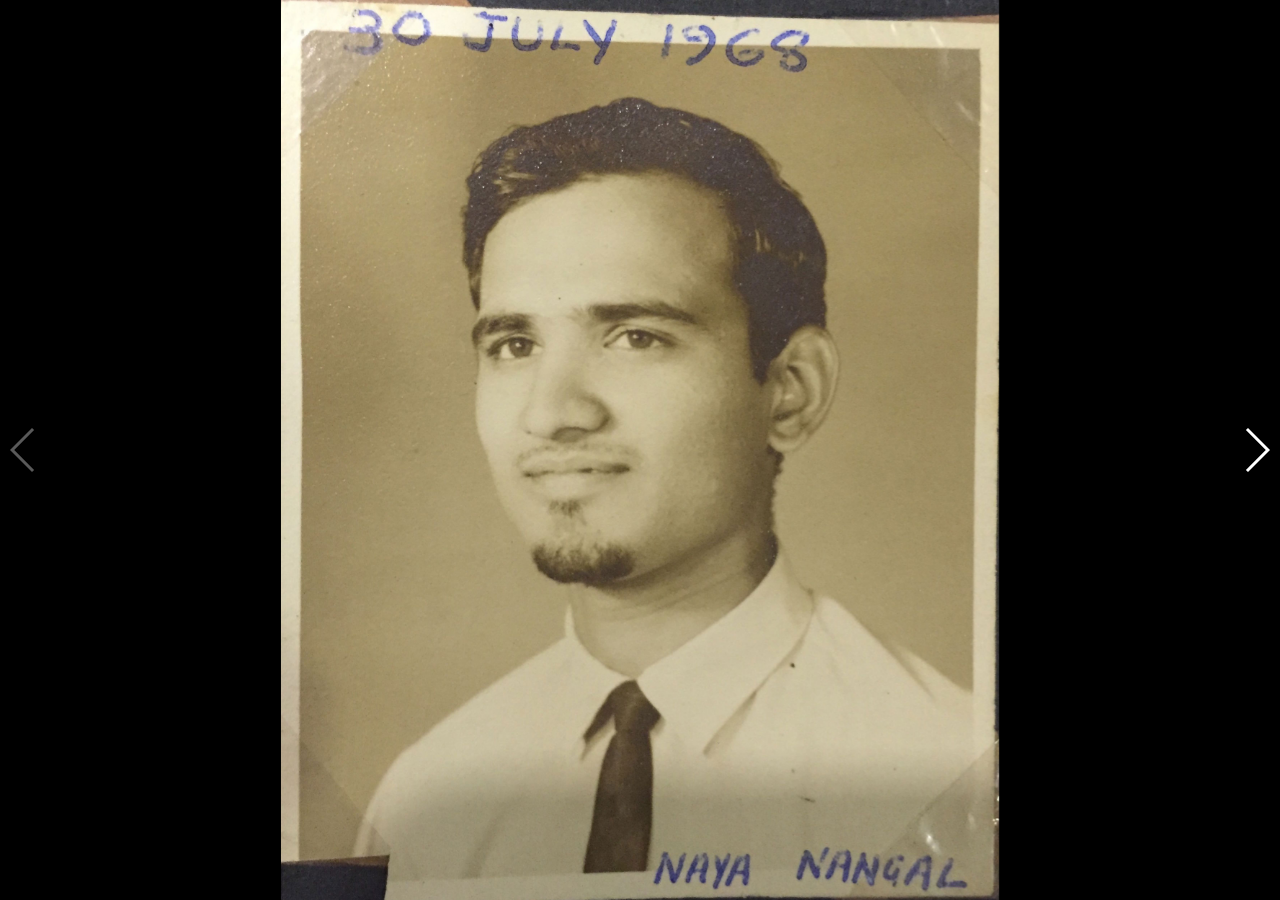
==== index.html @ 52dd652e "Switch to coverflow effect" ====
<!DOCTYPE html>
<html lang="en">
<head>
    <meta charset="utf-8">
    <title>The Kulkarni Family</title>
    <meta name="viewport" content="width=device-width, initial-scale=1, minimum-scale=1, maximum-scale=1">

    <!-- Link Swiper's CSS -->
    <link rel="stylesheet" href="swiper/css/swiper.min.css">

    <!-- Demo styles -->
    <style>
    html, body {
        position: relative;
        height: 100%;
    }
    body {
        background: #000;
        font-family: Helvetica Neue, Helvetica, Arial, sans-serif;
        font-size: 14px;
        color:#000;
        margin: 0;
        padding: 0;
        overflow: hidden;
    }
    .swiper-container {
        width: 100%;
        height: 100%;
    }
    .swiper-slide {
        text-align: center;
        font-size: 18px;
        background: #000;
        
    }
    .swiper-slide img {
      width: auto;
      height: auto;
      max-width: 100%;
      max-height: 100%;
      -ms-transform: translate(-50%, -50%);
      -webkit-transform: translate(-50%, -50%);
      -moz-transform: translate(-50%, -50%);
      transform: translate(-50%, -50%);
      position: absolute;
      left: 50%;
      top: 50%;
    }
    </style>
</head>
<body>
    <!-- Swiper -->
    <div class="swiper-container">
        <div class="swiper-wrapper">
            <div class="swiper-slide">
                <img data-src="photos/sudhir1.jpg" class="swiper-lazy">
                <div class="swiper-lazy-preloader swiper-lazy-preloader-white"></div>
            </div>
            <div class="swiper-slide">
                <img data-src="photos/sudhir2.jpg" class="swiper-lazy">
                <div class="swiper-lazy-preloader swiper-lazy-preloader-white"></div>
            </div>
            <div class="swiper-slide">
                <img data-src="photos/sudhir3.jpg" class="swiper-lazy">
                <div class="swiper-lazy-preloader swiper-lazy-preloader-white"></div>
            </div>
            <div class="swiper-slide">
                <img data-src="photos/IMG_2909.jpg" class="swiper-lazy">
                <div class="swiper-lazy-preloader swiper-lazy-preloader-white"></div>
            </div>
            <div class="swiper-slide">
                <img data-src="photos/IMG_3361.jpg" class="swiper-lazy">
                <div class="swiper-lazy-preloader swiper-lazy-preloader-white"></div>
            </div>
            <div class="swiper-slide">
                <img data-src="photos/IMG_3366.jpg" class="swiper-lazy">
                <div class="swiper-lazy-preloader swiper-lazy-preloader-white"></div>
            </div>
            <div class="swiper-slide">
                <img data-src="photos/IMG_2873.jpg" class="swiper-lazy">
                <div class="swiper-lazy-preloader swiper-lazy-preloader-white"></div>
            </div>
            <div class="swiper-slide">
                <img data-src="photos/IMG_2884.jpg" class="swiper-lazy">
                <div class="swiper-lazy-preloader swiper-lazy-preloader-white"></div>
            </div>
            <div class="swiper-slide">
                <img data-src="photos/IMG_2886.jpg" class="swiper-lazy">
                <div class="swiper-lazy-preloader swiper-lazy-preloader-white"></div>
            </div>
            <div class="swiper-slide">
                <img data-src="photos/IMG_2887.jpg" class="swiper-lazy">
                <div class="swiper-lazy-preloader swiper-lazy-preloader-white"></div>
            </div>
            <div class="swiper-slide">
                <img data-src="photos/IMG_2888.jpg" class="swiper-lazy">
                <div class="swiper-lazy-preloader swiper-lazy-preloader-white"></div>
            </div>
            <div class="swiper-slide">
                <img data-src="photos/IMG_2889.jpg" class="swiper-lazy">
                <div class="swiper-lazy-preloader swiper-lazy-preloader-white"></div>
            </div>
            <div class="swiper-slide">
                <img data-src="photos/IMG_2891.jpg" class="swiper-lazy">
                <div class="swiper-lazy-preloader swiper-lazy-preloader-white"></div>
            </div>
            <div class="swiper-slide">
                <img data-src="photos/IMG_2893.jpg" class="swiper-lazy">
                <div class="swiper-lazy-preloader swiper-lazy-preloader-white"></div>
            </div>
            <div class="swiper-slide">
                <img data-src="photos/IMG_2894.jpg" class="swiper-lazy">
                <div class="swiper-lazy-preloader swiper-lazy-preloader-white"></div>
            </div>
            <div class="swiper-slide">
                <img data-src="photos/IMG_2895.jpg" class="swiper-lazy">
                <div class="swiper-lazy-preloader swiper-lazy-preloader-white"></div>
            </div>
            <div class="swiper-slide">
                <img data-src="photos/IMG_2897.jpg" class="swiper-lazy">
                <div class="swiper-lazy-preloader swiper-lazy-preloader-white"></div>
            </div>
            <div class="swiper-slide">
                <img data-src="photos/IMG_2898.jpg" class="swiper-lazy">
                <div class="swiper-lazy-preloader swiper-lazy-preloader-white"></div>
            </div>
            <div class="swiper-slide">
                <img data-src="photos/IMG_2901.jpg" class="swiper-lazy">
                <div class="swiper-lazy-preloader swiper-lazy-preloader-white"></div>
            </div>
            <div class="swiper-slide">
                <img data-src="photos/IMG_2903.jpg" class="swiper-lazy">
                <div class="swiper-lazy-preloader swiper-lazy-preloader-white"></div>
            </div>
            <div class="swiper-slide">
                <img data-src="photos/IMG_2905.jpg" class="swiper-lazy">
                <div class="swiper-lazy-preloader swiper-lazy-preloader-white"></div>
            </div>
            <div class="swiper-slide">
                <img data-src="photos/IMG_2906.jpg" class="swiper-lazy">
                <div class="swiper-lazy-preloader swiper-lazy-preloader-white"></div>
            </div>
            <div class="swiper-slide">
                <img data-src="photos/IMG_2917.jpg" class="swiper-lazy">
                <div class="swiper-lazy-preloader swiper-lazy-preloader-white"></div>
            </div>
            <div class="swiper-slide">
                <img data-src="photos/IMG_2919.jpg" class="swiper-lazy">
                <div class="swiper-lazy-preloader swiper-lazy-preloader-white"></div>
            </div>
            <div class="swiper-slide">
                <img data-src="photos/IMG_2921.jpg" class="swiper-lazy">
                <div class="swiper-lazy-preloader swiper-lazy-preloader-white"></div>
            </div>
            <div class="swiper-slide">
                <img data-src="photos/IMG_2932.jpg" class="swiper-lazy">
                <div class="swiper-lazy-preloader swiper-lazy-preloader-white"></div>
            </div>
            <div class="swiper-slide">
                <img data-src="photos/IMG_2933.jpg" class="swiper-lazy">
                <div class="swiper-lazy-preloader swiper-lazy-preloader-white"></div>
            </div>
            <div class="swiper-slide">
                <img data-src="photos/IMG_2937.jpg" class="swiper-lazy">
                <div class="swiper-lazy-preloader swiper-lazy-preloader-white"></div>
            </div>
            <div class="swiper-slide">
                <img data-src="photos/IMG_2938.jpg" class="swiper-lazy">
                <div class="swiper-lazy-preloader swiper-lazy-preloader-white"></div>
            </div>
            <div class="swiper-slide">
                <img data-src="photos/IMG_2939.jpg" class="swiper-lazy">
                <div class="swiper-lazy-preloader swiper-lazy-preloader-white"></div>
            </div>
            <div class="swiper-slide">
                <img data-src="photos/CIMG1573.JPG" class="swiper-lazy">
                <div class="swiper-lazy-preloader swiper-lazy-preloader-white"></div>
            </div>
            <div class="swiper-slide">
                <img data-src="photos/CIMG1581.JPG" class="swiper-lazy">
                <div class="swiper-lazy-preloader swiper-lazy-preloader-white"></div>
            </div>
            <div class="swiper-slide">
                <img data-src="photos/CIMG1622.JPG" class="swiper-lazy">
                <div class="swiper-lazy-preloader swiper-lazy-preloader-white"></div>
            </div>
            <div class="swiper-slide">
                <img data-src="photos/CIMG1636.JPG" class="swiper-lazy">
                <div class="swiper-lazy-preloader swiper-lazy-preloader-white"></div>
            </div>
            <div class="swiper-slide">
                <img data-src="photos/CIMG1682.JPG" class="swiper-lazy">
                <div class="swiper-lazy-preloader swiper-lazy-preloader-white"></div>
            </div>
            <div class="swiper-slide">
                <img data-src="photos/CIMG1687.JPG" class="swiper-lazy">
                <div class="swiper-lazy-preloader swiper-lazy-preloader-white"></div>
            </div>
            <div class="swiper-slide">
                <img data-src="photos/CIMG1723.JPG" class="swiper-lazy">
                <div class="swiper-lazy-preloader swiper-lazy-preloader-white"></div>
            </div>
            <div class="swiper-slide">
                <img data-src="photos/CIMG1733.JPG" class="swiper-lazy">
                <div class="swiper-lazy-preloader swiper-lazy-preloader-white"></div>
            </div>
            <div class="swiper-slide">
                <img data-src="photos/CIMG1738.JPG" class="swiper-lazy">
                <div class="swiper-lazy-preloader swiper-lazy-preloader-white"></div>
            </div>
            <div class="swiper-slide">
                <img data-src="photos/CIMG1740.JPG" class="swiper-lazy">
                <div class="swiper-lazy-preloader swiper-lazy-preloader-white"></div>
            </div>
            <div class="swiper-slide">
                <img data-src="photos/CIMG6258.JPG" class="swiper-lazy">
                <div class="swiper-lazy-preloader swiper-lazy-preloader-white"></div>
            </div>
            <div class="swiper-slide">
                <img data-src="photos/CIMG6268.JPG" class="swiper-lazy">
                <div class="swiper-lazy-preloader swiper-lazy-preloader-white"></div>
            </div>
            <div class="swiper-slide">
                <img data-src="photos/CIMG6270.JPG" class="swiper-lazy">
                <div class="swiper-lazy-preloader swiper-lazy-preloader-white"></div>
            </div>
            <div class="swiper-slide">
                <img data-src="photos/CIMG6278.JPG" class="swiper-lazy">
                <div class="swiper-lazy-preloader swiper-lazy-preloader-white"></div>
            </div>
            <div class="swiper-slide">
                <img data-src="photos/CIMG6286.JPG" class="swiper-lazy">
                <div class="swiper-lazy-preloader swiper-lazy-preloader-white"></div>
            </div>
            <div class="swiper-slide">
                <img data-src="photos/CIMG6315.JPG" class="swiper-lazy">
                <div class="swiper-lazy-preloader swiper-lazy-preloader-white"></div>
            </div>
            <div class="swiper-slide">
                <img data-src="photos/CIMG6344.JPG" class="swiper-lazy">
                <div class="swiper-lazy-preloader swiper-lazy-preloader-white"></div>
            </div>
            <div class="swiper-slide">
                <img data-src="photos/DSC_3711.JPG" class="swiper-lazy">
                <div class="swiper-lazy-preloader swiper-lazy-preloader-white"></div>
            </div>
            <div class="swiper-slide">
                <img data-src="photos/DSC_3744.JPG" class="swiper-lazy">
                <div class="swiper-lazy-preloader swiper-lazy-preloader-white"></div>
            </div>
            <div class="swiper-slide">
                <img data-src="photos/DSC_3839.JPG" class="swiper-lazy">
                <div class="swiper-lazy-preloader swiper-lazy-preloader-white"></div>
            </div>
            <div class="swiper-slide">
                <img data-src="photos/DSC_4231.JPG" class="swiper-lazy">
                <div class="swiper-lazy-preloader swiper-lazy-preloader-white"></div>
            </div>
            <div class="swiper-slide">
                <img data-src="photos/DSC_4431.JPG" class="swiper-lazy">
                <div class="swiper-lazy-preloader swiper-lazy-preloader-white"></div>
            </div>
            <div class="swiper-slide">
                <img data-src="photos/DSC_4557.JPG" class="swiper-lazy">
                <div class="swiper-lazy-preloader swiper-lazy-preloader-white"></div>
            </div>
            <div class="swiper-slide">
                <img data-src="photos/HPIM2281.JPG" class="swiper-lazy">
                <div class="swiper-lazy-preloader swiper-lazy-preloader-white"></div>
            </div>
            <div class="swiper-slide">
                <img data-src="photos/HPIM2290.JPG" class="swiper-lazy">
                <div class="swiper-lazy-preloader swiper-lazy-preloader-white"></div>
            </div>
            <div class="swiper-slide">
                <img data-src="photos/HPIM2320.JPG" class="swiper-lazy">
                <div class="swiper-lazy-preloader swiper-lazy-preloader-white"></div>
            </div>
            <div class="swiper-slide">
                <img data-src="photos/HPIM2321.JPG" class="swiper-lazy">
                <div class="swiper-lazy-preloader swiper-lazy-preloader-white"></div>
            </div>
            <div class="swiper-slide">
                <img data-src="photos/HPIM2322.JPG" class="swiper-lazy">
                <div class="swiper-lazy-preloader swiper-lazy-preloader-white"></div>
            </div>
            <div class="swiper-slide">
                <img data-src="photos/IMG_0003.jpg" class="swiper-lazy">
                <div class="swiper-lazy-preloader swiper-lazy-preloader-white"></div>
            </div>
            <div class="swiper-slide">
                <img data-src="photos/IMG_0004.jpg" class="swiper-lazy">
                <div class="swiper-lazy-preloader swiper-lazy-preloader-white"></div>
            </div>
            <div class="swiper-slide">
                <img data-src="photos/IMG_0010.jpg" class="swiper-lazy">
                <div class="swiper-lazy-preloader swiper-lazy-preloader-white"></div>
            </div>
            <div class="swiper-slide">
                <img data-src="photos/IMG_0240.JPG" class="swiper-lazy">
                <div class="swiper-lazy-preloader swiper-lazy-preloader-white"></div>
            </div>
            <div class="swiper-slide">
                <img data-src="photos/IMG_0449.jpg" class="swiper-lazy">
                <div class="swiper-lazy-preloader swiper-lazy-preloader-white"></div>
            </div>
            <div class="swiper-slide">
                <img data-src="photos/IMG_0701.JPG" class="swiper-lazy">
                <div class="swiper-lazy-preloader swiper-lazy-preloader-white"></div>
            </div>
            <div class="swiper-slide">
                <img data-src="photos/IMG_1064.JPG" class="swiper-lazy">
                <div class="swiper-lazy-preloader swiper-lazy-preloader-white"></div>
            </div>
            <div class="swiper-slide">
                <img data-src="photos/IMG_1082.JPG" class="swiper-lazy">
                <div class="swiper-lazy-preloader swiper-lazy-preloader-white"></div>
            </div>
            <div class="swiper-slide">
                <img data-src="photos/IMG_1104.JPG" class="swiper-lazy">
                <div class="swiper-lazy-preloader swiper-lazy-preloader-white"></div>
            </div>
            <div class="swiper-slide">
                <img data-src="photos/IMG_1110.JPG" class="swiper-lazy">
                <div class="swiper-lazy-preloader swiper-lazy-preloader-white"></div>
            </div>
            <div class="swiper-slide">
                <img data-src="photos/IMG_1114.JPG" class="swiper-lazy">
                <div class="swiper-lazy-preloader swiper-lazy-preloader-white"></div>
            </div>
            <div class="swiper-slide">
                <img data-src="photos/IMG_2625.jpg" class="swiper-lazy">
                <div class="swiper-lazy-preloader swiper-lazy-preloader-white"></div>
            </div>
            <div class="swiper-slide">
                <img data-src="photos/IMG_2835.jpg" class="swiper-lazy">
                <div class="swiper-lazy-preloader swiper-lazy-preloader-white"></div>
            </div>
            <div class="swiper-slide">
                <img data-src="photos/IMG_2856.JPG" class="swiper-lazy">
                <div class="swiper-lazy-preloader swiper-lazy-preloader-white"></div>
            </div>

            <div class="swiper-slide">
                <img data-src="photos/IMG_2985.JPG" class="swiper-lazy">
                <div class="swiper-lazy-preloader swiper-lazy-preloader-white"></div>
            </div>
            <div class="swiper-slide">
                <img data-src="photos/IMG_3012.jpg" class="swiper-lazy">
                <div class="swiper-lazy-preloader swiper-lazy-preloader-white"></div>
            </div>
            <div class="swiper-slide">
                <img data-src="photos/IMG_3049.jpg" class="swiper-lazy">
                <div class="swiper-lazy-preloader swiper-lazy-preloader-white"></div>
            </div>
            <div class="swiper-slide">
                <img data-src="photos/IMG_3071.JPG" class="swiper-lazy">
                <div class="swiper-lazy-preloader swiper-lazy-preloader-white"></div>
            </div>
            <div class="swiper-slide">
                <img data-src="photos/IMG_3077.JPG" class="swiper-lazy">
                <div class="swiper-lazy-preloader swiper-lazy-preloader-white"></div>
            </div>
            <div class="swiper-slide">
                <img data-src="photos/IMG_3083.jpg" class="swiper-lazy">
                <div class="swiper-lazy-preloader swiper-lazy-preloader-white"></div>
            </div>
            <div class="swiper-slide">
                <img data-src="photos/IMG_3107.JPG" class="swiper-lazy">
                <div class="swiper-lazy-preloader swiper-lazy-preloader-white"></div>
            </div>
            <div class="swiper-slide">
                <img data-src="photos/IMG_3148.jpg" class="swiper-lazy">
                <div class="swiper-lazy-preloader swiper-lazy-preloader-white"></div>
            </div>
            <div class="swiper-slide">
                <img data-src="photos/IMG_3154.jpg" class="swiper-lazy">
                <div class="swiper-lazy-preloader swiper-lazy-preloader-white"></div>
            </div>
            <div class="swiper-slide">
                <img data-src="photos/IMG_3165.jpg" class="swiper-lazy">
                <div class="swiper-lazy-preloader swiper-lazy-preloader-white"></div>
            </div>
            <div class="swiper-slide">
                <img data-src="photos/IMG_3205.jpg" class="swiper-lazy">
                <div class="swiper-lazy-preloader swiper-lazy-preloader-white"></div>
            </div>
            <div class="swiper-slide">
                <img data-src="photos/IMG_3441.JPG" class="swiper-lazy">
                <div class="swiper-lazy-preloader swiper-lazy-preloader-white"></div>
            </div>
            <div class="swiper-slide">
                <img data-src="photos/IMG_3466.JPG" class="swiper-lazy">
                <div class="swiper-lazy-preloader swiper-lazy-preloader-white"></div>
            </div>
            <div class="swiper-slide">
                <img data-src="photos/IMG_3614.jpg" class="swiper-lazy">
                <div class="swiper-lazy-preloader swiper-lazy-preloader-white"></div>
            </div>
            <div class="swiper-slide">
                <img data-src="photos/IMG_3644.jpg" class="swiper-lazy">
                <div class="swiper-lazy-preloader swiper-lazy-preloader-white"></div>
            </div>
            <div class="swiper-slide">
                <img data-src="photos/IMG_3645.jpg" class="swiper-lazy">
                <div class="swiper-lazy-preloader swiper-lazy-preloader-white"></div>
            </div>
            <div class="swiper-slide">
                <img data-src="photos/IMG_3655.jpg" class="swiper-lazy">
                <div class="swiper-lazy-preloader swiper-lazy-preloader-white"></div>
            </div>
            <div class="swiper-slide">
                <img data-src="photos/IMG_3679.jpg" class="swiper-lazy">
                <div class="swiper-lazy-preloader swiper-lazy-preloader-white"></div>
            </div>
            <div class="swiper-slide">
                <img data-src="photos/IMG_3684.jpg" class="swiper-lazy">
                <div class="swiper-lazy-preloader swiper-lazy-preloader-white"></div>
            </div>
            <div class="swiper-slide">
                <img data-src="photos/IMG_3696.jpg" class="swiper-lazy">
                <div class="swiper-lazy-preloader swiper-lazy-preloader-white"></div>
            </div>
            <div class="swiper-slide">
                <img data-src="photos/IMG_3726.jpg" class="swiper-lazy">
                <div class="swiper-lazy-preloader swiper-lazy-preloader-white"></div>
            </div>
            <div class="swiper-slide">
                <img data-src="photos/IMG_3732.jpg" class="swiper-lazy">
                <div class="swiper-lazy-preloader swiper-lazy-preloader-white"></div>
            </div>
            <div class="swiper-slide">
                <img data-src="photos/IMG_3856.jpg" class="swiper-lazy">
                <div class="swiper-lazy-preloader swiper-lazy-preloader-white"></div>
            </div>
            <div class="swiper-slide">
                <img data-src="photos/IMG_3895.jpg" class="swiper-lazy">
                <div class="swiper-lazy-preloader swiper-lazy-preloader-white"></div>
            </div>
            <div class="swiper-slide">
                <img data-src="photos/IMG_4013.JPG" class="swiper-lazy">
                <div class="swiper-lazy-preloader swiper-lazy-preloader-white"></div>
            </div>
            <div class="swiper-slide">
                <img data-src="photos/IMG_4042.jpg" class="swiper-lazy">
                <div class="swiper-lazy-preloader swiper-lazy-preloader-white"></div>
            </div>
            <div class="swiper-slide">
                <img data-src="photos/IMG_4051.jpg" class="swiper-lazy">
                <div class="swiper-lazy-preloader swiper-lazy-preloader-white"></div>
            </div>
            <div class="swiper-slide">
                <img data-src="photos/IMG_4053.JPG" class="swiper-lazy">
                <div class="swiper-lazy-preloader swiper-lazy-preloader-white"></div>
            </div>
            <div class="swiper-slide">
                <img data-src="photos/IMG_4057.jpg" class="swiper-lazy">
                <div class="swiper-lazy-preloader swiper-lazy-preloader-white"></div>
            </div>
            <div class="swiper-slide">
                <img data-src="photos/IMG_4069.JPG" class="swiper-lazy">
                <div class="swiper-lazy-preloader swiper-lazy-preloader-white"></div>
            </div>
            <div class="swiper-slide">
                <img data-src="photos/IMG_4420.jpg" class="swiper-lazy">
                <div class="swiper-lazy-preloader swiper-lazy-preloader-white"></div>
            </div>
            <div class="swiper-slide">
                <img data-src="photos/IMG_4421.jpg" class="swiper-lazy">
                <div class="swiper-lazy-preloader swiper-lazy-preloader-white"></div>
            </div>
            <div class="swiper-slide">
                <img data-src="photos/IMG_4630.jpg" class="swiper-lazy">
                <div class="swiper-lazy-preloader swiper-lazy-preloader-white"></div>
            </div>
            <div class="swiper-slide">
                <img data-src="photos/IMG_4654.jpg" class="swiper-lazy">
                <div class="swiper-lazy-preloader swiper-lazy-preloader-white"></div>
            </div>
            <div class="swiper-slide">
                <img data-src="photos/IMG_4700.jpg" class="swiper-lazy">
                <div class="swiper-lazy-preloader swiper-lazy-preloader-white"></div>
            </div>
            <div class="swiper-slide">
                <img data-src="photos/IMG_4716.jpg" class="swiper-lazy">
                <div class="swiper-lazy-preloader swiper-lazy-preloader-white"></div>
            </div>
            <div class="swiper-slide">
                <img data-src="photos/IMG_4771.jpg" class="swiper-lazy">
                <div class="swiper-lazy-preloader swiper-lazy-preloader-white"></div>
            </div>
            <div class="swiper-slide">
                <img data-src="photos/IMG_4775.jpg" class="swiper-lazy">
                <div class="swiper-lazy-preloader swiper-lazy-preloader-white"></div>
            </div>
            <div class="swiper-slide">
                <img data-src="photos/IMG_4835.jpg" class="swiper-lazy">
                <div class="swiper-lazy-preloader swiper-lazy-preloader-white"></div>
            </div>
            <div class="swiper-slide">
                <img data-src="photos/IMG_4912.jpg" class="swiper-lazy">
                <div class="swiper-lazy-preloader swiper-lazy-preloader-white"></div>
            </div>
            <div class="swiper-slide">
                <img data-src="photos/IMG_4998.jpg" class="swiper-lazy">
                <div class="swiper-lazy-preloader swiper-lazy-preloader-white"></div>
            </div>
            <div class="swiper-slide">
                <img data-src="photos/IMG_5136.JPG" class="swiper-lazy">
                <div class="swiper-lazy-preloader swiper-lazy-preloader-white"></div>
            </div>
            <div class="swiper-slide">
                <img data-src="photos/IMG_5204.jpg" class="swiper-lazy">
                <div class="swiper-lazy-preloader swiper-lazy-preloader-white"></div>
            </div>
            <div class="swiper-slide">
                <img data-src="photos/IMG_5229.jpg" class="swiper-lazy">
                <div class="swiper-lazy-preloader swiper-lazy-preloader-white"></div>
            </div>
            <div class="swiper-slide">
                <img data-src="photos/IMG_5293.jpg" class="swiper-lazy">
                <div class="swiper-lazy-preloader swiper-lazy-preloader-white"></div>
            </div>
            <div class="swiper-slide">
                <img data-src="photos/IMG_6463.jpg" class="swiper-lazy">
                <div class="swiper-lazy-preloader swiper-lazy-preloader-white"></div>
            </div>
            <div class="swiper-slide">
                <img data-src="photos/IMG_6717.jpg" class="swiper-lazy">
                <div class="swiper-lazy-preloader swiper-lazy-preloader-white"></div>
            </div>
            <div class="swiper-slide">
                <img data-src="photos/IMG_7613.jpg" class="swiper-lazy">
                <div class="swiper-lazy-preloader swiper-lazy-preloader-white"></div>
            </div>
            <div class="swiper-slide">
                <img data-src="photos/IMG_7673.jpg" class="swiper-lazy">
                <div class="swiper-lazy-preloader swiper-lazy-preloader-white"></div>
            </div>
            <div class="swiper-slide">
                <img data-src="photos/IMG_7682.jpg" class="swiper-lazy">
                <div class="swiper-lazy-preloader swiper-lazy-preloader-white"></div>
            </div>
            <div class="swiper-slide">
                <img data-src="photos/IMG_7773.jpg" class="swiper-lazy">
                <div class="swiper-lazy-preloader swiper-lazy-preloader-white"></div>
            </div>
            <div class="swiper-slide">
                <img data-src="photos/IMG_8211.jpg" class="swiper-lazy">
                <div class="swiper-lazy-preloader swiper-lazy-preloader-white"></div>
            </div>
            <div class="swiper-slide">
                <img data-src="photos/IMG_8945.jpg" class="swiper-lazy">
                <div class="swiper-lazy-preloader swiper-lazy-preloader-white"></div>
            </div>
            <div class="swiper-slide">
                <img data-src="photos/IMG_8957.jpg" class="swiper-lazy">
                <div class="swiper-lazy-preloader swiper-lazy-preloader-white"></div>
            </div>
            <div class="swiper-slide">
                <img data-src="photos/IMG_8963.jpg" class="swiper-lazy">
                <div class="swiper-lazy-preloader swiper-lazy-preloader-white"></div>
            </div>
            <div class="swiper-slide">
                <img data-src="photos/IMG_8998.jpg" class="swiper-lazy">
                <div class="swiper-lazy-preloader swiper-lazy-preloader-white"></div>
            </div>
            <div class="swiper-slide">
                <img data-src="photos/IMG_9006.jpg" class="swiper-lazy">
                <div class="swiper-lazy-preloader swiper-lazy-preloader-white"></div>
            </div>
            <div class="swiper-slide">
                <img data-src="photos/IMG_9009.jpg" class="swiper-lazy">
                <div class="swiper-lazy-preloader swiper-lazy-preloader-white"></div>
            </div>
            <div class="swiper-slide">
                <img data-src="photos/IMG_9072.jpg" class="swiper-lazy">
                <div class="swiper-lazy-preloader swiper-lazy-preloader-white"></div>
            </div>
            <div class="swiper-slide">
                <img data-src="photos/IMG_9074.jpg" class="swiper-lazy">
                <div class="swiper-lazy-preloader swiper-lazy-preloader-white"></div>
            </div>
            <div class="swiper-slide">
                <img data-src="photos/IMG_9087.jpg" class="swiper-lazy">
                <div class="swiper-lazy-preloader swiper-lazy-preloader-white"></div>
            </div>
            <div class="swiper-slide">
                <img data-src="photos/IMG_9095.jpg" class="swiper-lazy">
                <div class="swiper-lazy-preloader swiper-lazy-preloader-white"></div>
            </div>
            <div class="swiper-slide">
                <img data-src="photos/IMG_9100.jpg" class="swiper-lazy">
                <div class="swiper-lazy-preloader swiper-lazy-preloader-white"></div>
            </div>
            <div class="swiper-slide">
                <img data-src="photos/IMG_9133.jpg" class="swiper-lazy">
                <div class="swiper-lazy-preloader swiper-lazy-preloader-white"></div>
            </div>
            <div class="swiper-slide">
                <img data-src="photos/IMG_9154.jpg" class="swiper-lazy">
                <div class="swiper-lazy-preloader swiper-lazy-preloader-white"></div>
            </div>
            <div class="swiper-slide">
                <img data-src="photos/IMG_9230.jpg" class="swiper-lazy">
                <div class="swiper-lazy-preloader swiper-lazy-preloader-white"></div>
            </div>
            <div class="swiper-slide">
                <img data-src="photos/IMG_9240.jpg" class="swiper-lazy">
                <div class="swiper-lazy-preloader swiper-lazy-preloader-white"></div>
            </div>
            <div class="swiper-slide">
                <img data-src="photos/IMG_9311 (1).jpg" class="swiper-lazy">
                <div class="swiper-lazy-preloader swiper-lazy-preloader-white"></div>
            </div>
            <div class="swiper-slide">
                <img data-src="photos/IMG_9311.jpg" class="swiper-lazy">
                <div class="swiper-lazy-preloader swiper-lazy-preloader-white"></div>
            </div>
            <div class="swiper-slide">
                <img data-src="photos/IMG_9315.jpg" class="swiper-lazy">
                <div class="swiper-lazy-preloader swiper-lazy-preloader-white"></div>
            </div>
            <div class="swiper-slide">
                <img data-src="photos/IMG_9350.jpg" class="swiper-lazy">
                <div class="swiper-lazy-preloader swiper-lazy-preloader-white"></div>
            </div>
            <div class="swiper-slide">
                <img data-src="photos/IMG_9374.jpg" class="swiper-lazy">
                <div class="swiper-lazy-preloader swiper-lazy-preloader-white"></div>
            </div>
            <div class="swiper-slide">
                <img data-src="photos/IMG_9378.jpg" class="swiper-lazy">
                <div class="swiper-lazy-preloader swiper-lazy-preloader-white"></div>
            </div>
            <div class="swiper-slide">
                <img data-src="photos/IMG_9386.jpg" class="swiper-lazy">
                <div class="swiper-lazy-preloader swiper-lazy-preloader-white"></div>
            </div>
            <div class="swiper-slide">
                <img data-src="photos/IMG_9388.jpg" class="swiper-lazy">
                <div class="swiper-lazy-preloader swiper-lazy-preloader-white"></div>
            </div>
            <div class="swiper-slide">
                <img data-src="photos/IMG_9418.jpg" class="swiper-lazy">
                <div class="swiper-lazy-preloader swiper-lazy-preloader-white"></div>
            </div>
            <div class="swiper-slide">
                <img data-src="photos/IMG_9424.jpg" class="swiper-lazy">
                <div class="swiper-lazy-preloader swiper-lazy-preloader-white"></div>
            </div>
            <div class="swiper-slide">
                <img data-src="photos/IMG_9427.jpg" class="swiper-lazy">
                <div class="swiper-lazy-preloader swiper-lazy-preloader-white"></div>
            </div>
            <div class="swiper-slide">
                <img data-src="photos/IMG_9440.jpg" class="swiper-lazy">
                <div class="swiper-lazy-preloader swiper-lazy-preloader-white"></div>
            </div>
            <div class="swiper-slide">
                <img data-src="photos/IMG_9475.jpg" class="swiper-lazy">
                <div class="swiper-lazy-preloader swiper-lazy-preloader-white"></div>
            </div>
            <div class="swiper-slide">
                <img data-src="photos/IMG_9487.jpg" class="swiper-lazy">
                <div class="swiper-lazy-preloader swiper-lazy-preloader-white"></div>
            </div>
            <div class="swiper-slide">
                <img data-src="photos/IMG_9509.jpg" class="swiper-lazy">
                <div class="swiper-lazy-preloader swiper-lazy-preloader-white"></div>
            </div>
            <div class="swiper-slide">
                <img data-src="photos/IMG_9527.jpg" class="swiper-lazy">
                <div class="swiper-lazy-preloader swiper-lazy-preloader-white"></div>
            </div>
            <div class="swiper-slide">
                <img data-src="photos/IMG_9542.jpg" class="swiper-lazy">
                <div class="swiper-lazy-preloader swiper-lazy-preloader-white"></div>
            </div>
            <div class="swiper-slide">
                <img data-src="photos/IMG_9593.jpg" class="swiper-lazy">
                <div class="swiper-lazy-preloader swiper-lazy-preloader-white"></div>
            </div>
            <div class="swiper-slide">
                <img data-src="photos/IMG_9619.jpg" class="swiper-lazy">
                <div class="swiper-lazy-preloader swiper-lazy-preloader-white"></div>
            </div>
            <div class="swiper-slide">
                <img data-src="photos/IMG_9688.jpg" class="swiper-lazy">
                <div class="swiper-lazy-preloader swiper-lazy-preloader-white"></div>
            </div>
            <div class="swiper-slide">
                <img data-src="photos/IMG_9712.jpg" class="swiper-lazy">
                <div class="swiper-lazy-preloader swiper-lazy-preloader-white"></div>
            </div>
            <div class="swiper-slide">
                <img data-src="photos/IMG_9726.jpg" class="swiper-lazy">
                <div class="swiper-lazy-preloader swiper-lazy-preloader-white"></div>
            </div>
            <div class="swiper-slide">
                <img data-src="photos/IMG_9768.jpg" class="swiper-lazy">
                <div class="swiper-lazy-preloader swiper-lazy-preloader-white"></div>
            </div>
            <div class="swiper-slide">
                <img data-src="photos/IMG_9800.jpg" class="swiper-lazy">
                <div class="swiper-lazy-preloader swiper-lazy-preloader-white"></div>
            </div>
            <div class="swiper-slide">
                <img data-src="photos/IMG_9977.jpg" class="swiper-lazy">
                <div class="swiper-lazy-preloader swiper-lazy-preloader-white"></div>
            </div>
            <div class="swiper-slide">
                <img data-src="photos/IMG00042-20090801-1414.jpg" class="swiper-lazy">
                <div class="swiper-lazy-preloader swiper-lazy-preloader-white"></div>
            </div>
            <div class="swiper-slide">
                <img data-src="photos/Prashant Pics 006.jpg" class="swiper-lazy">
                <div class="swiper-lazy-preloader swiper-lazy-preloader-white"></div>
            </div>
            <div class="swiper-slide">
                <img data-src="photos/Prashant Pics 034.jpg" class="swiper-lazy">
                <div class="swiper-lazy-preloader swiper-lazy-preloader-white"></div>
            </div>

        </div>
        <!-- Add Pagination -->
        <!-- <div class="swiper-pagination swiper-pagination-white"></div> -->
        <!-- Navigation -->
        <div class="swiper-button-next swiper-button-white"></div>
        <div class="swiper-button-prev swiper-button-white"></div>
    </div>

    <!-- Swiper JS -->
    <script src="swiper/js/swiper.min.js"></script>

    <!-- Initialize Swiper -->
    <script>
    var swiper = new Swiper('.swiper-container', {
        autoplay: 5000,
        speed: 900,
        nextButton: '.swiper-button-next',
        prevButton: '.swiper-button-prev',
        // pagination: '.swiper-pagination',
        paginationClickable: true,
        // Disable preloading of all images
        preloadImages: false,
        lazyLoadingInPrevNext: true,
        lazyLoadingInPrevNextAmount: 3,
        // Enable lazy loading
        lazyLoading: true,
        effect: 'coverflow',
        grabCursor: true
    });
    </script>
</body>
</html>
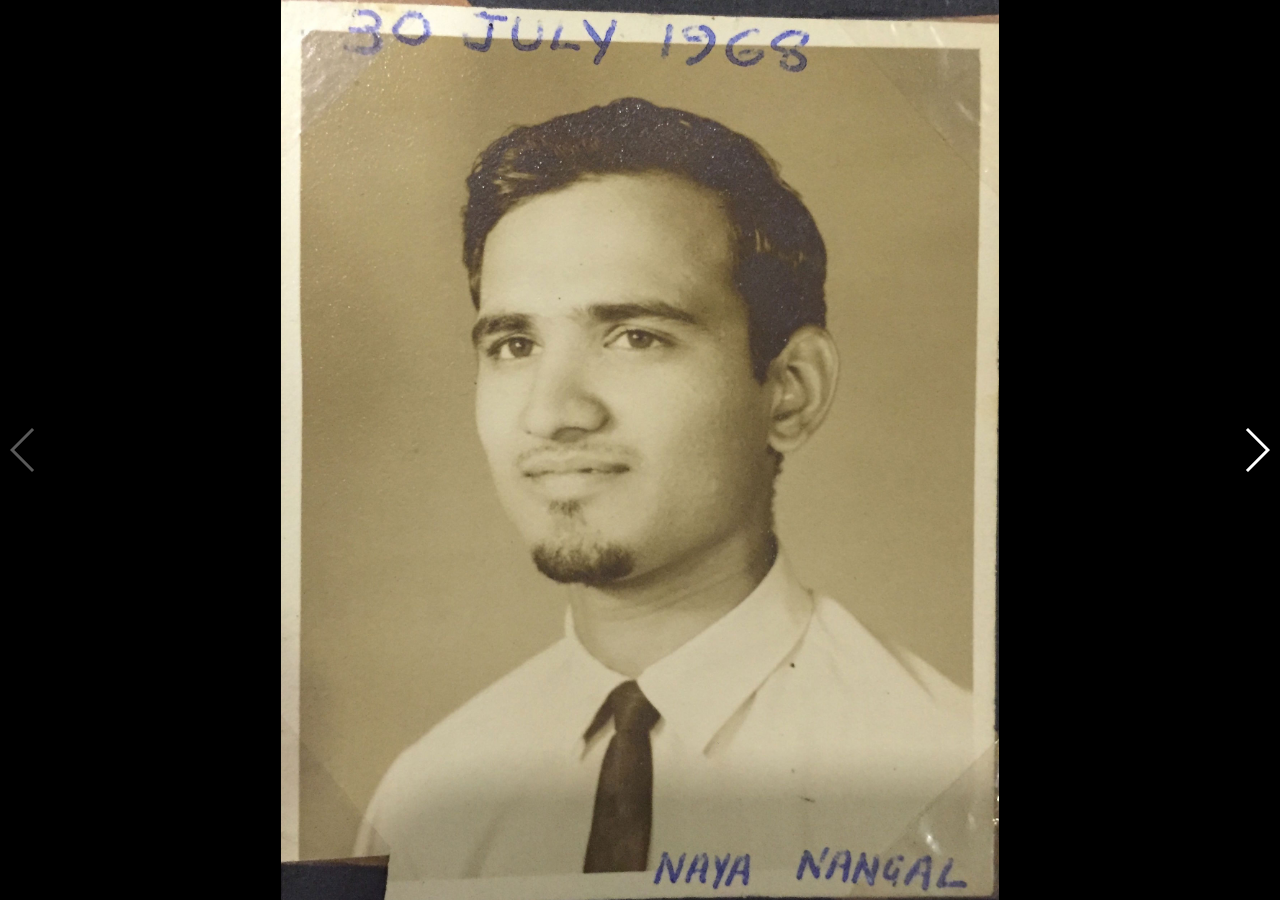
==== commit 6d503b06: "Fade effect" ====
--- a/index.html
+++ b/index.html
@@ -748,7 +748,7 @@
         lazyLoadingInPrevNextAmount: 3,
         // Enable lazy loading
         lazyLoading: true,
-        effect: 'coverflow',
+        effect: 'fade',
         grabCursor: true
     });
     </script>
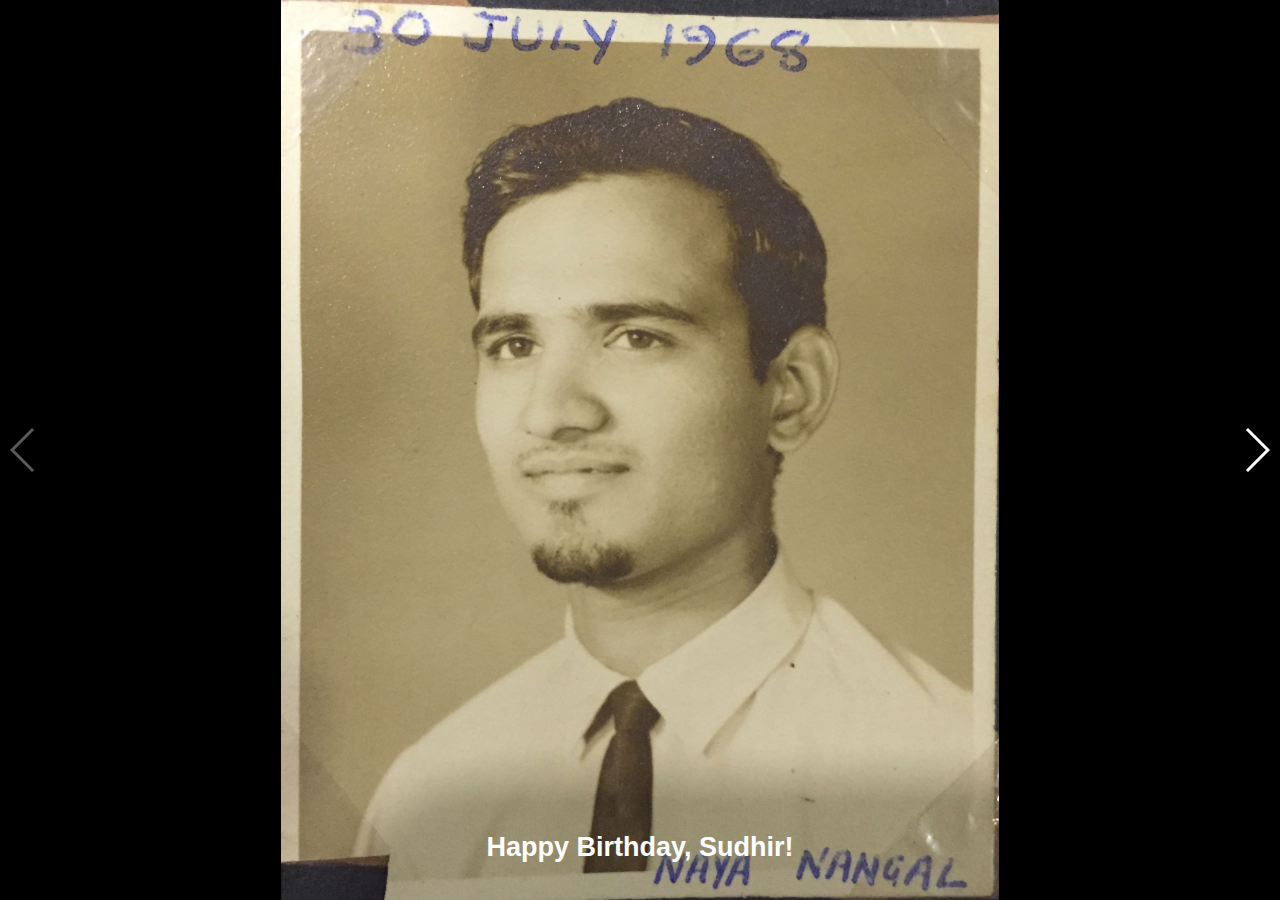
==== commit a83884e7: "Add media" ====
--- a/index.html
+++ b/index.html
@@ -13,6 +13,7 @@
     html, body {
         position: relative;
         height: 100%;
+        color: white;
     }
     body {
         background: #000;
@@ -31,9 +32,12 @@
         text-align: center;
         font-size: 18px;
         background: #000;
-        
+        color: white;
     }
-    .swiper-slide img {
+    .swiper-slide h2,
+    .swiper-slide img,
+    .swiper-slide video,
+    .swiper-slide audio {
       width: auto;
       height: auto;
       max-width: 100%;
@@ -46,6 +50,21 @@
       left: 50%;
       top: 50%;
     }
+    .swiper-slide img ~ h2 {
+      top: auto;
+      bottom: 0;
+    }
+
+    .swiper-slide video ~ h2 {
+      top: 0;
+      bottom: auto;
+    }
+
+    .swiper-slide video,
+    .swiper-slide audio {
+      width: 100%;
+      height: 100%;
+    }
     </style>
 </head>
 <body>
@@ -55,11 +74,9 @@
             <div class="swiper-slide">
                 <img data-src="photos/sudhir1.jpg" class="swiper-lazy">
                 <div class="swiper-lazy-preloader swiper-lazy-preloader-white"></div>
-            </div>
-            <div class="swiper-slide">
-                <img data-src="photos/sudhir2.jpg" class="swiper-lazy">
-                <div class="swiper-lazy-preloader swiper-lazy-preloader-white"></div>
-            </div>
+                <h2>Happy Birthday, Sudhir!</h2>
+            </div>
+
             <div class="swiper-slide">
                 <img data-src="photos/sudhir3.jpg" class="swiper-lazy">
                 <div class="swiper-lazy-preloader swiper-lazy-preloader-white"></div>
@@ -172,6 +189,14 @@
                 <img data-src="photos/IMG_2939.jpg" class="swiper-lazy">
                 <div class="swiper-lazy-preloader swiper-lazy-preloader-white"></div>
             </div>
+            <!-- end old photos -->
+
+            <div class="swiper-slide">
+                <video controls data-src="media/2017-06-26-VIDEO-00031125.mp4.mov" class="swiper-lazy"></video>
+                <div class="swiper-lazy-preloader swiper-lazy-preloader-white"></div>
+                <h2>Message from Aai</h2>
+            </div>
+
             <div class="swiper-slide">
                 <img data-src="photos/CIMG1573.JPG" class="swiper-lazy">
                 <div class="swiper-lazy-preloader swiper-lazy-preloader-white"></div>
@@ -212,6 +237,13 @@
                 <img data-src="photos/CIMG1740.JPG" class="swiper-lazy">
                 <div class="swiper-lazy-preloader swiper-lazy-preloader-white"></div>
             </div>
+
+            <div class="swiper-slide">
+                <audio controls data-src="media/2017-06-26-AUDIO-00031126.opus" class="swiper-lazy"></audio>
+                <div class="swiper-lazy-preloader swiper-lazy-preloader-white"></div>
+                <h2>Message from Madhuri</h2>
+            </div>
+
             <div class="swiper-slide">
                 <img data-src="photos/CIMG6258.JPG" class="swiper-lazy">
                 <div class="swiper-lazy-preloader swiper-lazy-preloader-white"></div>
@@ -240,6 +272,13 @@
                 <img data-src="photos/CIMG6344.JPG" class="swiper-lazy">
                 <div class="swiper-lazy-preloader swiper-lazy-preloader-white"></div>
             </div>
+
+            <div class="swiper-slide">
+                <audio controls data-src="media/2017-06-26-AUDIO-00031127.opus" class="swiper-lazy"></audio>
+                <div class="swiper-lazy-preloader swiper-lazy-preloader-white"></div>
+                <h2>Message from Prakash</h2>
+            </div>
+
             <div class="swiper-slide">
                 <img data-src="photos/DSC_3711.JPG" class="swiper-lazy">
                 <div class="swiper-lazy-preloader swiper-lazy-preloader-white"></div>
@@ -521,6 +560,13 @@
                 <img data-src="photos/IMG_5293.jpg" class="swiper-lazy">
                 <div class="swiper-lazy-preloader swiper-lazy-preloader-white"></div>
             </div>
+
+            <div class="swiper-slide">
+                <video controls data-src="media/2017-06-27-VIDEO-00031128.mp4.mov" class="swiper-lazy"></video>
+                <div class="swiper-lazy-preloader swiper-lazy-preloader-white"></div>
+                <h2>Message from Kamakshi</h2>
+            </div>
+
             <div class="swiper-slide">
                 <img data-src="photos/IMG_6463.jpg" class="swiper-lazy">
                 <div class="swiper-lazy-preloader swiper-lazy-preloader-white"></div>
@@ -721,7 +767,7 @@
                 <img data-src="photos/Prashant Pics 034.jpg" class="swiper-lazy">
                 <div class="swiper-lazy-preloader swiper-lazy-preloader-white"></div>
             </div>
-
+            
         </div>
         <!-- Add Pagination -->
         <!-- <div class="swiper-pagination swiper-pagination-white"></div> -->
@@ -734,23 +780,7 @@
     <script src="swiper/js/swiper.min.js"></script>
 
     <!-- Initialize Swiper -->
-    <script>
-    var swiper = new Swiper('.swiper-container', {
-        autoplay: 5000,
-        speed: 900,
-        nextButton: '.swiper-button-next',
-        prevButton: '.swiper-button-prev',
-        // pagination: '.swiper-pagination',
-        paginationClickable: true,
-        // Disable preloading of all images
-        preloadImages: false,
-        lazyLoadingInPrevNext: true,
-        lazyLoadingInPrevNextAmount: 3,
-        // Enable lazy loading
-        lazyLoading: true,
-        effect: 'fade',
-        grabCursor: true
-    });
-    </script>
+    <script src="index.js"></script>
+
 </body>
 </html>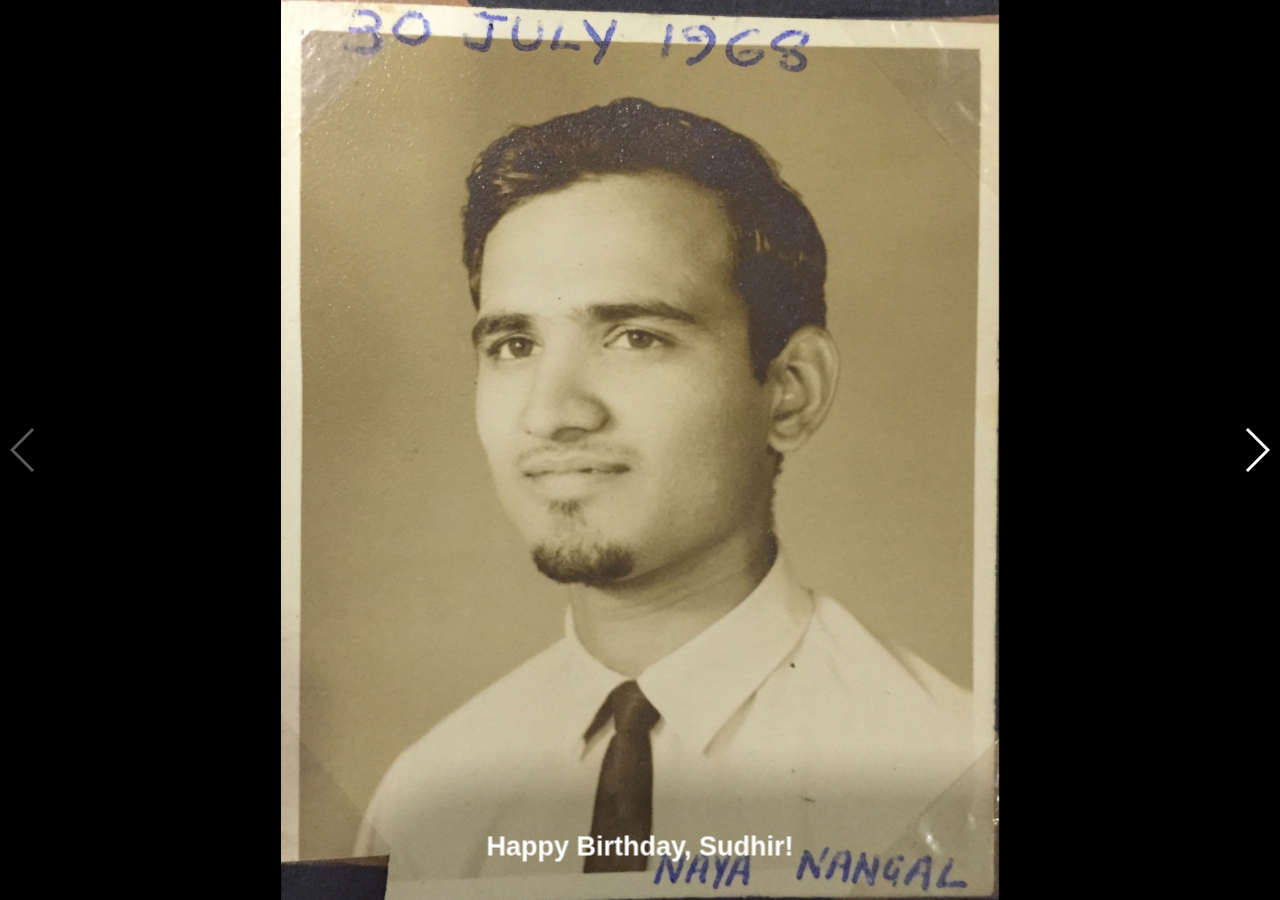
==== commit 0e02aa73: "Added message from Avinash" ====
--- a/index.html
+++ b/index.html
@@ -323,6 +323,13 @@
                 <img data-src="photos/HPIM2322.JPG" class="swiper-lazy">
                 <div class="swiper-lazy-preloader swiper-lazy-preloader-white"></div>
             </div>
+
+            <div class="swiper-slide">
+                <video controls data-src="media/2017-06-28-VIDEO-00031134.mp4.mov" class="swiper-lazy"></video>
+                <div class="swiper-lazy-preloader swiper-lazy-preloader-white"></div>
+                <h2>Message from Prashant</h2>
+            </div>
+
             <div class="swiper-slide">
                 <img data-src="photos/IMG_0003.jpg" class="swiper-lazy">
                 <div class="swiper-lazy-preloader swiper-lazy-preloader-white"></div>
@@ -424,6 +431,13 @@
                 <img data-src="photos/IMG_3205.jpg" class="swiper-lazy">
                 <div class="swiper-lazy-preloader swiper-lazy-preloader-white"></div>
             </div>
+
+            <div class="swiper-slide">
+                <video controls data-src="media/IMG_1726.mov" class="swiper-lazy"></video>
+                <div class="swiper-lazy-preloader swiper-lazy-preloader-white"></div>
+                <h2>Message from Avinash</h2>
+            </div>
+
             <div class="swiper-slide">
                 <img data-src="photos/IMG_3441.JPG" class="swiper-lazy">
                 <div class="swiper-lazy-preloader swiper-lazy-preloader-white"></div>
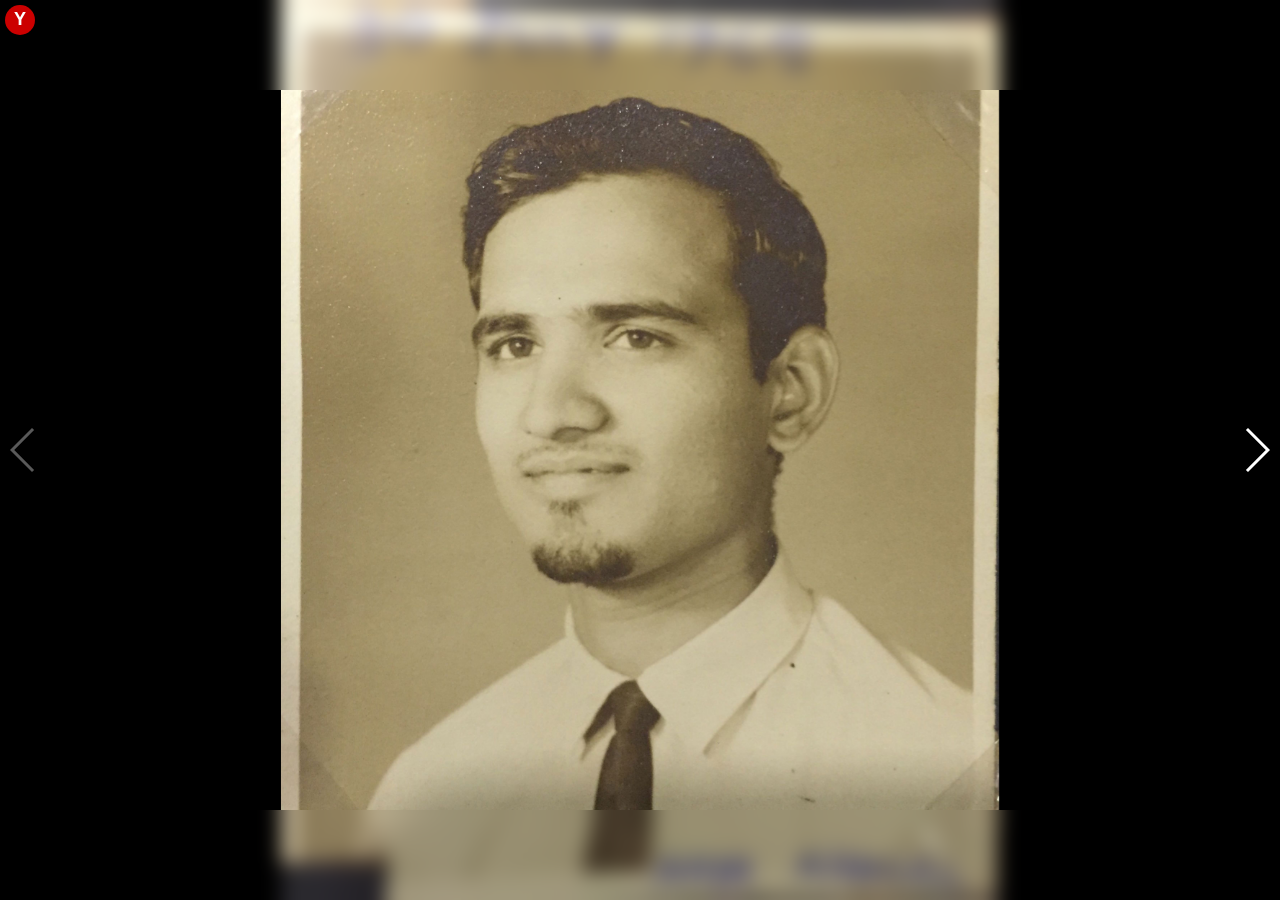
==== commit 296e105b: "Add markers and blur for Amit, convert Opus to MP3" ====
--- a/index.html
+++ b/index.html
@@ -7,6 +7,7 @@
 
     <!-- Link Swiper's CSS -->
     <link rel="stylesheet" href="swiper/css/swiper.min.css">
+    <link rel="stylesheet" href="index.css">
 
     <!-- Demo styles -->
     <style>
@@ -74,20 +75,33 @@
             <div class="swiper-slide">
                 <img data-src="photos/sudhir1.jpg" class="swiper-lazy">
                 <div class="swiper-lazy-preloader swiper-lazy-preloader-white"></div>
-                <h2>Happy Birthday, Sudhir!</h2>
+                <div class="blur"></div>
+                <div class="blur blur--top"></div>
+                <div class="y"></div>
+            </div>
+
+            <div class="swiper-slide">
+                <div class="blur"></div>
+                <img data-src="photos/sudhir2.jpg" class="swiper-lazy">
+                <div class="swiper-lazy-preloader swiper-lazy-preloader-white"></div>
+                <div class="y"></div>
             </div>
 
             <div class="swiper-slide">
                 <img data-src="photos/sudhir3.jpg" class="swiper-lazy">
                 <div class="swiper-lazy-preloader swiper-lazy-preloader-white"></div>
+                <div class="blur"></div>
+                <div class="y"></div>
             </div>
             <div class="swiper-slide">
                 <img data-src="photos/IMG_2909.jpg" class="swiper-lazy">
                 <div class="swiper-lazy-preloader swiper-lazy-preloader-white"></div>
+                <div class="y"></div>
             </div>
             <div class="swiper-slide">
                 <img data-src="photos/IMG_3361.jpg" class="swiper-lazy">
                 <div class="swiper-lazy-preloader swiper-lazy-preloader-white"></div>
+                <div class="y"></div>
             </div>
             <div class="swiper-slide">
                 <img data-src="photos/IMG_3366.jpg" class="swiper-lazy">
@@ -100,10 +114,13 @@
             <div class="swiper-slide">
                 <img data-src="photos/IMG_2884.jpg" class="swiper-lazy">
                 <div class="swiper-lazy-preloader swiper-lazy-preloader-white"></div>
+
+                <div class="y"></div>
             </div>
             <div class="swiper-slide">
                 <img data-src="photos/IMG_2886.jpg" class="swiper-lazy">
                 <div class="swiper-lazy-preloader swiper-lazy-preloader-white"></div>
+                <div class="y"></div>
             </div>
             <div class="swiper-slide">
                 <img data-src="photos/IMG_2887.jpg" class="swiper-lazy">
@@ -112,6 +129,7 @@
             <div class="swiper-slide">
                 <img data-src="photos/IMG_2888.jpg" class="swiper-lazy">
                 <div class="swiper-lazy-preloader swiper-lazy-preloader-white"></div>
+                <div class="y"></div>
             </div>
             <div class="swiper-slide">
                 <img data-src="photos/IMG_2889.jpg" class="swiper-lazy">
@@ -124,6 +142,7 @@
             <div class="swiper-slide">
                 <img data-src="photos/IMG_2893.jpg" class="swiper-lazy">
                 <div class="swiper-lazy-preloader swiper-lazy-preloader-white"></div>
+                <div class="y"></div>
             </div>
             <div class="swiper-slide">
                 <img data-src="photos/IMG_2894.jpg" class="swiper-lazy">
@@ -132,6 +151,7 @@
             <div class="swiper-slide">
                 <img data-src="photos/IMG_2895.jpg" class="swiper-lazy">
                 <div class="swiper-lazy-preloader swiper-lazy-preloader-white"></div>
+                <div class="y"></div>
             </div>
             <div class="swiper-slide">
                 <img data-src="photos/IMG_2897.jpg" class="swiper-lazy">
@@ -152,6 +172,7 @@
             <div class="swiper-slide">
                 <img data-src="photos/IMG_2905.jpg" class="swiper-lazy">
                 <div class="swiper-lazy-preloader swiper-lazy-preloader-white"></div>
+                <div class="y"></div>
             </div>
             <div class="swiper-slide">
                 <img data-src="photos/IMG_2906.jpg" class="swiper-lazy">
@@ -160,6 +181,7 @@
             <div class="swiper-slide">
                 <img data-src="photos/IMG_2917.jpg" class="swiper-lazy">
                 <div class="swiper-lazy-preloader swiper-lazy-preloader-white"></div>
+                <div class="y"></div>
             </div>
             <div class="swiper-slide">
                 <img data-src="photos/IMG_2919.jpg" class="swiper-lazy">
@@ -176,26 +198,34 @@
             <div class="swiper-slide">
                 <img data-src="photos/IMG_2933.jpg" class="swiper-lazy">
                 <div class="swiper-lazy-preloader swiper-lazy-preloader-white"></div>
+                <div class="y"></div>
             </div>
             <div class="swiper-slide">
                 <img data-src="photos/IMG_2937.jpg" class="swiper-lazy">
                 <div class="swiper-lazy-preloader swiper-lazy-preloader-white"></div>
+                <div class="y"></div>
+                <div class="blur"></div>
             </div>
             <div class="swiper-slide">
                 <img data-src="photos/IMG_2938.jpg" class="swiper-lazy">
                 <div class="swiper-lazy-preloader swiper-lazy-preloader-white"></div>
+                <div class="y"></div>
+                <div class="blur blur--top"></div>
             </div>
             <div class="swiper-slide">
                 <img data-src="photos/IMG_2939.jpg" class="swiper-lazy">
                 <div class="swiper-lazy-preloader swiper-lazy-preloader-white"></div>
+                <div class="blur"></div>
+                <div class="y"></div>
+                <div class="i"></div>
             </div>
             <!-- end old photos -->
 
-            <div class="swiper-slide">
+<!--             <div class="swiper-slide">
                 <video controls data-src="media/2017-06-26-VIDEO-00031125.mp4.mov" class="swiper-lazy"></video>
                 <div class="swiper-lazy-preloader swiper-lazy-preloader-white"></div>
                 <h2>Message from Aai</h2>
-            </div>
+            </div> -->
 
             <div class="swiper-slide">
                 <img data-src="photos/CIMG1573.JPG" class="swiper-lazy">
@@ -208,6 +238,7 @@
             <div class="swiper-slide">
                 <img data-src="photos/CIMG1622.JPG" class="swiper-lazy">
                 <div class="swiper-lazy-preloader swiper-lazy-preloader-white"></div>
+                <div class="p"></div>
             </div>
             <div class="swiper-slide">
                 <img data-src="photos/CIMG1636.JPG" class="swiper-lazy">
@@ -228,6 +259,7 @@
             <div class="swiper-slide">
                 <img data-src="photos/CIMG1733.JPG" class="swiper-lazy">
                 <div class="swiper-lazy-preloader swiper-lazy-preloader-white"></div>
+                <div class="p"></div>
             </div>
             <div class="swiper-slide">
                 <img data-src="photos/CIMG1738.JPG" class="swiper-lazy">
@@ -238,11 +270,11 @@
                 <div class="swiper-lazy-preloader swiper-lazy-preloader-white"></div>
             </div>
 
-            <div class="swiper-slide">
+<!--             <div class="swiper-slide">
                 <audio controls data-src="media/2017-06-26-AUDIO-00031126.opus" class="swiper-lazy"></audio>
                 <div class="swiper-lazy-preloader swiper-lazy-preloader-white"></div>
                 <h2>Message from Madhuri</h2>
-            </div>
+            </div> -->
 
             <div class="swiper-slide">
                 <img data-src="photos/CIMG6258.JPG" class="swiper-lazy">
@@ -271,13 +303,15 @@
             <div class="swiper-slide">
                 <img data-src="photos/CIMG6344.JPG" class="swiper-lazy">
                 <div class="swiper-lazy-preloader swiper-lazy-preloader-white"></div>
-            </div>
-
+                <div class="p"></div>
+                <div class="i"></div>
+            </div>
+<!-- 
             <div class="swiper-slide">
                 <audio controls data-src="media/2017-06-26-AUDIO-00031127.opus" class="swiper-lazy"></audio>
                 <div class="swiper-lazy-preloader swiper-lazy-preloader-white"></div>
                 <h2>Message from Prakash</h2>
-            </div>
+            </div> -->
 
             <div class="swiper-slide">
                 <img data-src="photos/DSC_3711.JPG" class="swiper-lazy">
@@ -324,11 +358,11 @@
                 <div class="swiper-lazy-preloader swiper-lazy-preloader-white"></div>
             </div>
 
-            <div class="swiper-slide">
+<!--             <div class="swiper-slide">
                 <video controls data-src="media/2017-06-28-VIDEO-00031134.mp4.mov" class="swiper-lazy"></video>
                 <div class="swiper-lazy-preloader swiper-lazy-preloader-white"></div>
                 <h2>Message from Prashant</h2>
-            </div>
+            </div> -->
 
             <div class="swiper-slide">
                 <img data-src="photos/IMG_0003.jpg" class="swiper-lazy">
@@ -349,6 +383,7 @@
             <div class="swiper-slide">
                 <img data-src="photos/IMG_0449.jpg" class="swiper-lazy">
                 <div class="swiper-lazy-preloader swiper-lazy-preloader-white"></div>
+                <div class="p"></div>
             </div>
             <div class="swiper-slide">
                 <img data-src="photos/IMG_0701.JPG" class="swiper-lazy">
@@ -430,13 +465,14 @@
             <div class="swiper-slide">
                 <img data-src="photos/IMG_3205.jpg" class="swiper-lazy">
                 <div class="swiper-lazy-preloader swiper-lazy-preloader-white"></div>
-            </div>
-
-            <div class="swiper-slide">
+                <div class="i"></div>
+            </div>
+
+<!--             <div class="swiper-slide">
                 <video controls data-src="media/IMG_1726.mov" class="swiper-lazy"></video>
                 <div class="swiper-lazy-preloader swiper-lazy-preloader-white"></div>
                 <h2>Message from Avinash</h2>
-            </div>
+            </div> -->
 
             <div class="swiper-slide">
                 <img data-src="photos/IMG_3441.JPG" class="swiper-lazy">
@@ -453,6 +489,7 @@
             <div class="swiper-slide">
                 <img data-src="photos/IMG_3644.jpg" class="swiper-lazy">
                 <div class="swiper-lazy-preloader swiper-lazy-preloader-white"></div>
+                <div class="p"></div>
             </div>
             <div class="swiper-slide">
                 <img data-src="photos/IMG_3645.jpg" class="swiper-lazy">
@@ -469,6 +506,7 @@
             <div class="swiper-slide">
                 <img data-src="photos/IMG_3684.jpg" class="swiper-lazy">
                 <div class="swiper-lazy-preloader swiper-lazy-preloader-white"></div>
+                <div class="p"></div>
             </div>
             <div class="swiper-slide">
                 <img data-src="photos/IMG_3696.jpg" class="swiper-lazy">
@@ -477,6 +515,7 @@
             <div class="swiper-slide">
                 <img data-src="photos/IMG_3726.jpg" class="swiper-lazy">
                 <div class="swiper-lazy-preloader swiper-lazy-preloader-white"></div>
+                <div class="p"></div>
             </div>
             <div class="swiper-slide">
                 <img data-src="photos/IMG_3732.jpg" class="swiper-lazy">
@@ -489,6 +528,7 @@
             <div class="swiper-slide">
                 <img data-src="photos/IMG_3895.jpg" class="swiper-lazy">
                 <div class="swiper-lazy-preloader swiper-lazy-preloader-white"></div>
+                <div class="p"></div>
             </div>
             <div class="swiper-slide">
                 <img data-src="photos/IMG_4013.JPG" class="swiper-lazy">
@@ -513,6 +553,7 @@
             <div class="swiper-slide">
                 <img data-src="photos/IMG_4069.JPG" class="swiper-lazy">
                 <div class="swiper-lazy-preloader swiper-lazy-preloader-white"></div>
+                <div class="p"></div>
             </div>
             <div class="swiper-slide">
                 <img data-src="photos/IMG_4420.jpg" class="swiper-lazy">
@@ -529,6 +570,7 @@
             <div class="swiper-slide">
                 <img data-src="photos/IMG_4654.jpg" class="swiper-lazy">
                 <div class="swiper-lazy-preloader swiper-lazy-preloader-white"></div>
+                <div class="p"></div>
             </div>
             <div class="swiper-slide">
                 <img data-src="photos/IMG_4700.jpg" class="swiper-lazy">
@@ -537,6 +579,7 @@
             <div class="swiper-slide">
                 <img data-src="photos/IMG_4716.jpg" class="swiper-lazy">
                 <div class="swiper-lazy-preloader swiper-lazy-preloader-white"></div>
+                <div class="p"></div>
             </div>
             <div class="swiper-slide">
                 <img data-src="photos/IMG_4771.jpg" class="swiper-lazy">
@@ -561,6 +604,7 @@
             <div class="swiper-slide">
                 <img data-src="photos/IMG_5136.JPG" class="swiper-lazy">
                 <div class="swiper-lazy-preloader swiper-lazy-preloader-white"></div>
+                <div class="p"></div>
             </div>
             <div class="swiper-slide">
                 <img data-src="photos/IMG_5204.jpg" class="swiper-lazy">
@@ -573,13 +617,14 @@
             <div class="swiper-slide">
                 <img data-src="photos/IMG_5293.jpg" class="swiper-lazy">
                 <div class="swiper-lazy-preloader swiper-lazy-preloader-white"></div>
-            </div>
-
-            <div class="swiper-slide">
+                <div class="i"></div>
+            </div>
+
+<!--             <div class="swiper-slide">
                 <video controls data-src="media/2017-06-27-VIDEO-00031128.mp4.mov" class="swiper-lazy"></video>
                 <div class="swiper-lazy-preloader swiper-lazy-preloader-white"></div>
                 <h2>Message from Kamakshi</h2>
-            </div>
+            </div> -->
 
             <div class="swiper-slide">
                 <img data-src="photos/IMG_6463.jpg" class="swiper-lazy">
@@ -604,6 +649,7 @@
             <div class="swiper-slide">
                 <img data-src="photos/IMG_7773.jpg" class="swiper-lazy">
                 <div class="swiper-lazy-preloader swiper-lazy-preloader-white"></div>
+                <div class="p"></div>
             </div>
             <div class="swiper-slide">
                 <img data-src="photos/IMG_8211.jpg" class="swiper-lazy">
@@ -644,10 +690,13 @@
             <div class="swiper-slide">
                 <img data-src="photos/IMG_9087.jpg" class="swiper-lazy">
                 <div class="swiper-lazy-preloader swiper-lazy-preloader-white"></div>
+                <div class="p"></div>
             </div>
             <div class="swiper-slide">
                 <img data-src="photos/IMG_9095.jpg" class="swiper-lazy">
                 <div class="swiper-lazy-preloader swiper-lazy-preloader-white"></div>
+                <div class="p"></div>
+                <div class="i"></div>
             </div>
             <div class="swiper-slide">
                 <img data-src="photos/IMG_9100.jpg" class="swiper-lazy">
@@ -672,10 +721,7 @@
             <div class="swiper-slide">
                 <img data-src="photos/IMG_9311 (1).jpg" class="swiper-lazy">
                 <div class="swiper-lazy-preloader swiper-lazy-preloader-white"></div>
-            </div>
-            <div class="swiper-slide">
-                <img data-src="photos/IMG_9311.jpg" class="swiper-lazy">
-                <div class="swiper-lazy-preloader swiper-lazy-preloader-white"></div>
+                <div class="p"></div>
             </div>
             <div class="swiper-slide">
                 <img data-src="photos/IMG_9315.jpg" class="swiper-lazy">
@@ -692,6 +738,7 @@
             <div class="swiper-slide">
                 <img data-src="photos/IMG_9378.jpg" class="swiper-lazy">
                 <div class="swiper-lazy-preloader swiper-lazy-preloader-white"></div>
+                <div class="p"></div>
             </div>
             <div class="swiper-slide">
                 <img data-src="photos/IMG_9386.jpg" class="swiper-lazy">
@@ -756,10 +803,12 @@
             <div class="swiper-slide">
                 <img data-src="photos/IMG_9726.jpg" class="swiper-lazy">
                 <div class="swiper-lazy-preloader swiper-lazy-preloader-white"></div>
+                <div class="p"></div>
             </div>
             <div class="swiper-slide">
                 <img data-src="photos/IMG_9768.jpg" class="swiper-lazy">
                 <div class="swiper-lazy-preloader swiper-lazy-preloader-white"></div>
+                <div class="p"></div>
             </div>
             <div class="swiper-slide">
                 <img data-src="photos/IMG_9800.jpg" class="swiper-lazy">
--- a/index.css
+++ b/index.css
@@ -0,0 +1,58 @@
+.swiper-slide {
+  position: relative;
+}
+
+.blur {
+  position: absolute;
+  z-index: 999;
+  bottom: 0;
+  width: 100%;
+  height: 10%;
+
+  -webkit-backdrop-filter: blur(10px);
+  backdrop-filter: blur(10px);
+}
+
+.blur--top {
+  bottom: auto;
+  top: 0;
+}
+
+.p,
+.y,
+.i {
+  position: absolute;
+  top: 0;
+  left: 0;
+  width: 20px;
+  height: 20px;
+  z-index: 1000;
+  background: rgba(255, 0, 0, 0.80);
+  padding: 5px;
+  margin: 5px;
+  padding-top: 4px;
+  padding-bottom: 6px;
+
+  border-radius: 100%;
+  font-weight: bold;
+}
+
+.y::after {
+  content: 'Y';
+}
+
+.p {
+  background: rgba(255, 255, 0, 0.80);
+}
+.p::after {
+  content: 'P';
+}
+
+.i {
+  left: auto;
+  right: 0;
+  background: rgba(0, 255, 0, 0.80);
+}
+.i::after {
+  content: 'I';
+}
